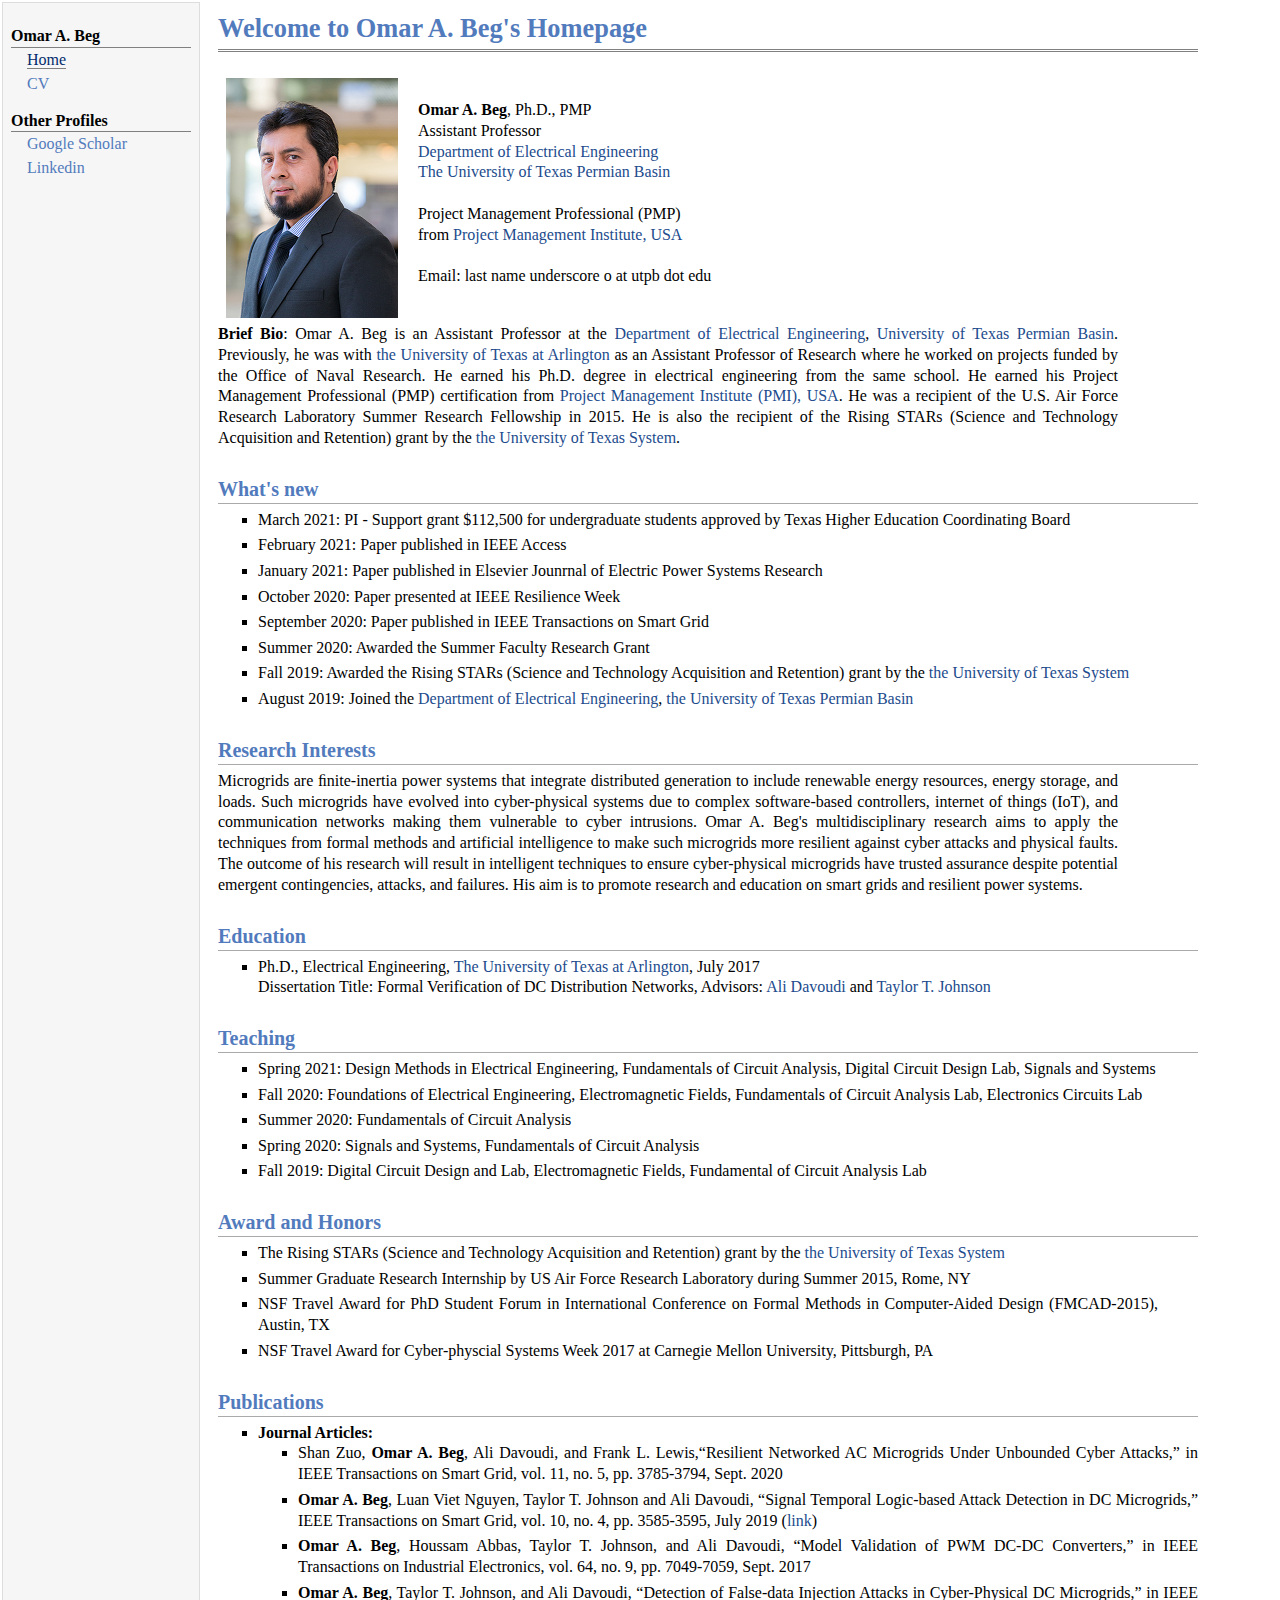
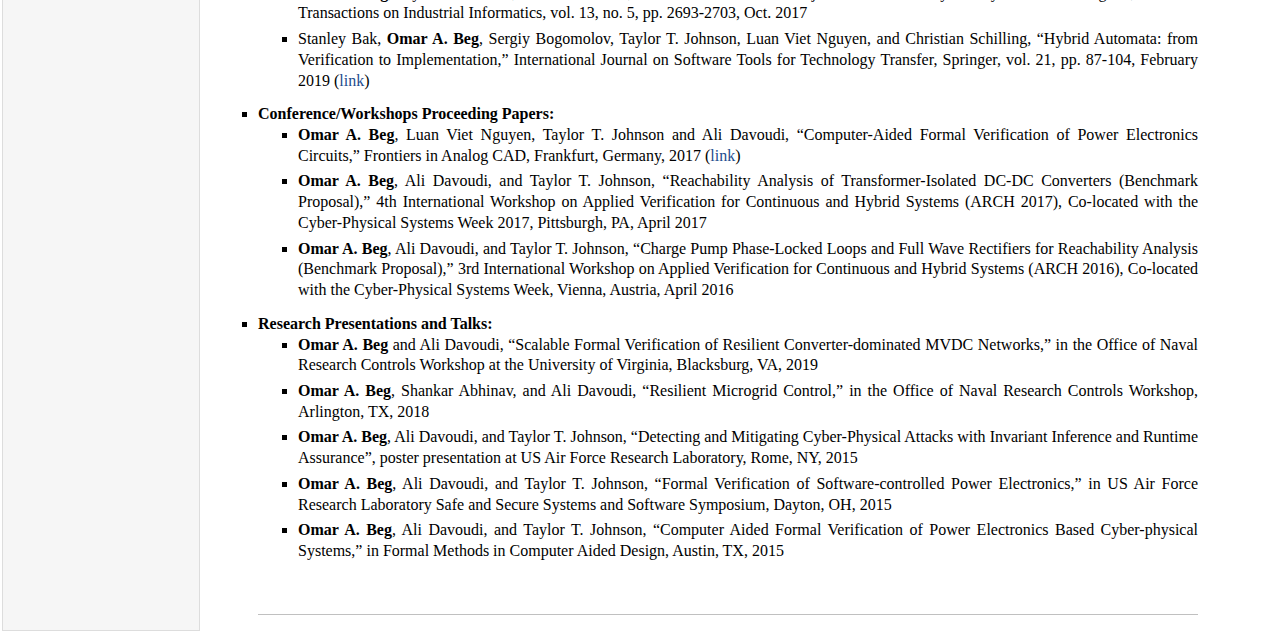
==== index.html @ 3510e78e "Update index.html" ====
<!DOCTYPE html PUBLIC "-//W3C//DTD XHTML 1.1//EN"
  "http://www.w3.org/TR/xhtml11/DTD/xhtml11.dtd">
<html xmlns="http://www.w3.org/1999/xhtml" xml:lang="en">
<head>
<meta name="generator" content="jemdoc, see http://jemdoc.jaboc.net/" />
<meta http-equiv="Content-Type" content="text/html;charset=utf-8" />
<link rel="stylesheet" href="omar.css" type="text/css" />
<title>Omar A. Beg's homepage</title>
</head>
<body>
<script type="text/javascript">
var gaJsHost = (("https:" == document.location.protocol) ? "https://ssl." : "http://www.");
document.write(unescape("%3Cscript src='" + gaJsHost + "google-analytics.com/ga.js' type='text/javascript'%3E%3C/script%3E"));
</script>
<script type="text/javascript">
try {
    var pageTracker = _gat._getTracker("UA-77683282-1");
    pageTracker._trackPageview();
} catch(err) {}</script>
<table summary="Table for page layout." id="tlayout">
<tr valign="top">
<td id="layout-menu">
<div class="menu-category">Omar A. Beg</div>
<div class="menu-item"><a href="index.html" class="current">Home</a></div>
<div class="menu-item"><a href="OmarBeg-CV.pdf">CV</a></div>
<div class="menu-category">Other Profiles</div>
<div class="menu-item"><a href="https://scholar.google.com/citations?user=0_fASfcAAAAJ&hl=en">Google&nbsp;Scholar</a></div>
<div class="menu-item"><a href="https://www.linkedin.com/in/omar-ali-beg-1224b462/">Linkedin</a></div>
</td>
<td id="layout-content">
<div id="toptitle">
<h1>Welcome to Omar A. Beg's Homepage
</h1>
<div id="subtitle">
</div>
</div>
<table class="imgtable"><tr><td>
<img src="OmarBeg.png" alt="Omar A. Beg" />&nbsp;</td>
<td align="left"><p><b>Omar A. Beg</b>, Ph.D., PMP<br />

Assistant Professor<br />

<a href="https://www.utpb.edu/academics/colleges/engineering/departments/electrical-engineering/index" target=&ldquo;blank&rdquo;>Department of Electrical Engineering</a><br />

<a href="https://www.utpb.edu/index" target=&ldquo;blank&rdquo;>The University of Texas Permian Basin</a><br />

<br />

Project Management Professional (PMP)<br />

from <a href="https://www.pmi.org/" target=&ldquo;blank&rdquo;>Project Management Institute, USA</a><br />

<br />

Email: last name underscore o at utpb dot edu
</p>
</td></tr></table>
<p>

<b>Brief Bio</b>: Omar A. Beg is an Assistant Professor at the <a href="https://www.utpb.edu/academics/colleges/engineering/departments/electrical-engineering/index" target=&ldquo;blank&rdquo;>Department of Electrical Engineering</a>, 
<a href="https://www.utpb.edu/index" target=&ldquo;blank&rdquo;>University of Texas Permian Basin</a>. 
Previously, he was with <a href="http://www.uta.edu" target=&ldquo;blank&rdquo;>the University of Texas at Arlington</a> as an Assistant Professor of Research
where he worked on projects funded by the Office of Naval Research. He earned his Ph.D. degree
in electrical engineering from the same school. He earned his Project Management Professional (PMP) certification
from <a href="https://www.pmi.org/" target=&ldquo;blank&rdquo;>Project Management Institute (PMI), USA</a>. He was a recipient of the U.S. Air Force Research Laboratory 
Summer Research Fellowship in 2015. He is also the recipient of the Rising STARs (Science and Technology Acquisition and Retention) 
grant by the <a href="https://www.utsystem.edu/" target=&ldquo;blank&rdquo;>the University of Texas System</a>.
</p>



<!--new item-->
<h2>What's new
</h2>
<ul><!--start unordered list-->
<!--start item 1-->
<li><p>March 2021: PI - Support grant $112,500 for undergraduate students approved by Texas Higher Education Coordinating Board
</p>
</li><!--close first item-->
<!--start item 1-->
<li><p>February 2021: Paper published in IEEE Access
</p>
</li><!--close first item-->
<!--start item 1-->
<li><p>January 2021: Paper published in Elsevier Jounrnal of Electric Power Systems Research
</p>
</li><!--close first item-->
<!--start item 3-->
<li><p>October 2020: Paper presented at IEEE Resilience Week
</p>
</li><!--close item-->
<li><p>September 2020: Paper published in IEEE Transactions on Smart Grid
</p>
</li>
<li><p>Summer 2020: Awarded the Summer Faculty Research Grant
</p>
</li>
<li><p>Fall 2019: Awarded the Rising STARs (Science and Technology Acquisition and Retention) grant by
the <a href="https://www.utsystem.edu/" target=&ldquo;blank&rdquo;>the University of Texas System</a>
</p>
</li>
<li><p>August 2019: Joined the <a href="https://www.utpb.edu/academics/colleges/engineering/departments/electrical-engineering/index" target=&ldquo;blank&rdquo;>Department of Electrical Engineering</a>, 
<a href="https://www.utpb.edu/index" target=&ldquo;blank&rdquo;>the University of Texas Permian Basin</a>
</p>
</li>
</ul><!--close unordered list-->

<!--This is an example text that won't be displayed in the browser-->
<h2>Research Interests
</h2>
<p>Microgrids are ﬁnite-inertia power systems that integrate distributed generation to include renewable energy resources, energy storage, and loads. 
Such microgrids have evolved into cyber-physical systems due to complex software-based controllers, internet of things (IoT), and communication networks 
making them vulnerable to cyber intrusions. Omar A. Beg's multidisciplinary research aims to apply the techniques from formal methods and artificial 
intelligence to make such microgrids more resilient against cyber attacks and physical faults. The outcome of his research will result in intelligent techniques 
to ensure cyber-physical microgrids have trusted assurance despite potential emergent contingencies, attacks, and failures. His aim is to promote research 
and education on smart grids and resilient power systems.   
</p>


<h2>Education
</h2>
<ul>
<li><p>Ph.D., Electrical Engineering, <a href="http://www.uta.edu" target=&ldquo;blank&rdquo;>The University of Texas at Arlington</a>, July 2017 
<br><!--new line-->
Dissertation Title: Formal Verification of DC Distribution Networks, 
Advisors: <a href="https://mentis.uta.edu/explore/profile/ali-davoudi" target=&ldquo;blank&rdquo;>Ali Davoudi</a> 
and <a href="http://www.taylortjohnson.com/" target=&ldquo;blank&rdquo;>Taylor T. Johnson</a>


</p>
</li>
</ul>
<h2>Teaching
</h2>
<ul>
<li><p>Spring 2021: Design Methods in Electrical Engineering, Fundamentals of Circuit Analysis, Digital Circuit Design Lab, Signals and Systems
</p>
</li>
<li><p>Fall 2020: Foundations of Electrical Engineering, Electromagnetic Fields, Fundamentals of Circuit Analysis Lab, Electronics Circuits Lab
</p>
</li>
<li><p>Summer 2020: Fundamentals of Circuit Analysis
</p>
</li>
<li><p>Spring 2020: Signals and Systems, Fundamentals of Circuit Analysis
</p>
</li>
<li><p>Fall 2019: Digital Circuit Design and Lab, Electromagnetic Fields, Fundamental of Circuit Analysis Lab






</p>
</li>
</ul>
<h2>Award and Honors
</h2>
<ul>
<li><p>The Rising STARs (Science and Technology Acquisition and Retention) grant by
the <a href="https://www.utsystem.edu/" target=&ldquo;blank&rdquo;>the University of Texas System</a>
</p>
</li>
<li><p>Summer Graduate Research Internship by US Air Force Research Laboratory during Summer 2015, Rome, NY	
</p>
</li>
<li><p>NSF Travel Award for PhD Student Forum in International Conference on Formal Methods in Computer-Aided Design (FMCAD-2015), Austin, TX
</p>
</li>
<li><p>NSF Travel Award for Cyber-physcial Systems Week 2017 at Carnegie Mellon University, Pittsburgh, PA





</p>
</li>
</ul>
<h2>Publications
</h2>
<ul>
<li><p><b>Journal Articles:</b>
</p>
<ul>
<li><p>Shan Zuo, <b>Omar A. Beg</b>, Ali Davoudi, and Frank L. Lewis,&ldquo;Resilient Networked AC Microgrids
Under Unbounded Cyber Attacks,&rdquo; in IEEE Transactions on Smart Grid, vol. 11, no. 5, pp. 3785-3794, Sept. 2020
</p>
</li>
<li><p><b>Omar A. Beg</b>, Luan Viet Nguyen, Taylor T. Johnson and Ali Davoudi, &ldquo;Signal Temporal Logic-based Attack Detection in DC Microgrids,&rdquo; 
IEEE Transactions on Smart Grid, vol. 10, no. 4, pp. 3585-3595, July 2019 (<a href="https://ieeexplore.ieee.org/document/8353490" target=&ldquo;blank&rdquo;>link</a>)
</p>
</li>
<li><p><b>Omar A. Beg</b>, Houssam Abbas, Taylor T. Johnson, and Ali Davoudi, &ldquo;Model Validation of PWM
DC-DC Converters,&rdquo; in IEEE Transactions on Industrial Electronics, vol. 64, no. 9, pp. 7049-7059,
Sept. 2017
</p>
</li>
<li><p><b>Omar A. Beg</b>, Taylor T. Johnson, and Ali Davoudi, &ldquo;Detection of False-data Injection Attacks in
Cyber-Physical DC Microgrids,&rdquo; in IEEE Transactions on Industrial Informatics, vol. 13, no. 5, pp.
2693-2703, Oct. 2017
</p>
</li>
<li><p>Stanley Bak, <b>Omar A. Beg</b>, Sergiy Bogomolov, Taylor T. Johnson, Luan Viet Nguyen, and Christian Schilling, 
&ldquo;Hybrid Automata: from Verification to Implementation,&rdquo; International Journal on Software Tools for Technology 
Transfer, Springer, vol. 21, pp. 87-104, February 2019 (<a href="http://www.taylortjohnson.com/research/bak2017sttt.pdf" target=&ldquo;blank&rdquo;>link</a>)



</p>
</li></ul>
</li>
<li><p><b>Conference/Workshops Proceeding Papers:</b>
</p>
<ul>
<li><p><b>Omar A. Beg</b>, Luan Viet Nguyen, Taylor T. Johnson and Ali Davoudi, &ldquo;Computer-Aided Formal Verification of Power Electronics Circuits,&rdquo; 
Frontiers in Analog CAD, Frankfurt, Germany, 2017 (<a href="http://www.taylortjohnson.com/research/beg2017fac.pdf" target=&ldquo;blank&rdquo;>link</a>)
</p>
</li>
<li><p><b>Omar A. Beg</b>, Ali Davoudi, and Taylor T. Johnson, &ldquo;Reachability Analysis of Transformer-Isolated
DC-DC Converters (Benchmark Proposal),&rdquo; 4th International Workshop on Applied Verification for
Continuous and Hybrid Systems (ARCH 2017), Co-located with the Cyber-Physical Systems Week
2017, Pittsburgh, PA, April 2017
</p>
</li>
<li><p><b>Omar A. Beg</b>, Ali Davoudi, and Taylor T. Johnson, &ldquo;Charge Pump Phase-Locked Loops and Full Wave
Rectifiers for Reachability Analysis (Benchmark Proposal),&rdquo; 3rd International Workshop on Applied
Verification for Continuous and Hybrid Systems (ARCH 2016), Co-located with the Cyber-Physical
Systems Week, Vienna, Austria, April 2016



</p>
</li></ul>
</li>
<li><p><b>Research Presentations and Talks:</b>
</p>
<ul>
<li><p><b>Omar A. Beg</b> and Ali Davoudi, &ldquo;Scalable Formal Verification of Resilient Converter-dominated MVDC Networks,&rdquo; in
the Office of Naval Research Controls Workshop at the University of Virginia, Blacksburg, VA, 2019
</p>
</li>
<li><p><b>Omar A. Beg</b>, Shankar Abhinav, and Ali Davoudi, &ldquo;Resilient Microgrid Control,&rdquo; in the Office of
Naval Research Controls Workshop, Arlington, TX, 2018
</p>
</li>
<li><p><b>Omar A. Beg</b>, Ali Davoudi, and Taylor T. Johnson, &ldquo;Detecting and Mitigating Cyber-Physical
Attacks with Invariant Inference and Runtime Assurance”, poster presentation at US Air Force Research
Laboratory, Rome, NY, 2015
</p>
</li>
<li><p><b>Omar A. Beg</b>, Ali Davoudi, and Taylor T. Johnson, &ldquo;Formal Verification of Software-controlled Power
Electronics,&rdquo; in US Air Force Research Laboratory Safe and Secure Systems and Software Symposium,
Dayton, OH, 2015
</p>
</li>
<li><p><b>Omar A. Beg</b>, Ali Davoudi, and Taylor T. Johnson, &ldquo;Computer Aided Formal Verification of Power
Electronics Based Cyber-physical Systems,&rdquo; in Formal Methods in Computer Aided Design, Austin, TX,
2015








</p>
</li>
</ul>
<div id="footer">
<div id="footer-text">
</div>
</div>
</td>
</tr>
</table>
</body>
</html>
---- omar.css ----
/* Modied from the default css file for jemdoc. */

table#tlayout {
	border: none;
	border-collapse: separate;
	background: white;
}

body {
	background: white;
	font-family: Georgia, serif;
	padding-bottom: 8px;
	margin: 0;
}

#layout-menu {
	background: #f6f6f6;
	border: 1px solid #dddddd;
	padding-top: 0.5em;
	padding-left: 8px;
	padding-right: 8px;
	font-size: 1.0em;
	width: 180px;
	white-space: nowrap;
	text-align: left;
	vertical-align: top;
}

#layout-menu td {
	background: #f4f4f4;
	vertical-align: top;
}

#layout-content {
	padding-top: 0.0em;
	padding-left: 1.0em;
	padding-right: 1.0em;
	border: none;
	background: white;
	text-align: justify;
	vertical-align: top;
}

#layout-menu a {
	line-height: 1.5em;
	margin-left: 1.0em;
}

tt {
	background: #ffffdd;
}

pre, tt {
	font-size: 90%;
	font-family: monaco, monospace;
}

a, a > tt {
	color: #224b8d;
	text-decoration: none;
}

a:hover {
	border-bottom: 1px gray dotted;
}

#layout-menu a.current:link, #layout-menu a.current:visited {
	color: #022b6d;
	border-bottom: 1px gray solid;
}
#layout-menu a:link, #layout-menu a:visited, #layout-menu a:hover {
	color: #527bbd;
	text-decoration: none;
}
#layout-menu a:hover {
	text-decoration: none;
}

div.menu-category {
	border-bottom: 1px solid gray;
	margin-top: 0.8em;
	padding-top: 0.2em;
	padding-bottom: 0.1em;
	font-weight: bold;
}

div.menu-item {
	padding-left: 16px;
	text-indent: -16px;
}

div#toptitle {
	padding-bottom: 0.2em;
	margin-bottom: 1.5em;
	border-bottom: 3px double gray;
}

/* Reduce space if we begin the page with a title. */
div#toptitle + h2, div#toptitle + h3 {
	margin-top: -0.7em;
}

div#subtitle {
	margin-top: 0.0em;
	margin-bottom: 0.0em;
	padding-top: 0em;
	padding-bottom: 0.1em;
}

em {
	font-style: italic;
}

strong {
	font-weight: bold;
}


h1, h2, h3 {
	color: #527bbd;
	margin-top: 0.7em;
	margin-bottom: 0.3em;
	padding-bottom: 0.2em;
	line-height: 1.0;
	padding-top: 0.5em;
	border-bottom: 1px solid #aaaaaa;
}

h1 {
	font-size: 165%;
}

h2 {
	padding-top: 0.8em;
	font-size: 125%;
}

h2 + h3 {
	padding-top: 0.2em;
}

h3 {
	font-size: 110%;
	border-bottom: none;
}

p {
	margin-top: 0.0em;
	margin-bottom: 0.8em;
	padding: 0;
	line-height: 1.3;
	max-width: 900px;
}

pre {
	padding: 0;
	margin: 0;
}

div#footer {
	font-size: small;
	border-top: 1px solid #c0c0c0;
	padding-top: 0.1em;
	margin-top: 4.0em;
	color: #c0c0c0;
}

div#footer a {
	color: #80a0b0;
}

div#footer-text {
	float: left;
	padding-bottom: 8px;
}

ul, ol, dl {
	margin-top: 0.2em;
	padding-top: 0;
	margin-bottom: 0.8em;
}

dt {
	margin-top: 0.5em;
	margin-bottom: 0;
}

dl {
	margin-left: 20px;
}

dd {
	color: #222222;
}

dd > *:first-child {
	margin-top: 0;
}

ul {
	list-style-position: outside;
	list-style-type: square;
}

p + ul, p + ol {
	margin-top: -0.5em;
}

li ul, li ol {
	margin-top: -0.3em;
}

ol {
	list-style-position: outside;
	list-style-type: decimal;
}

li p, dd p {
	margin-bottom: 0.3em;
}


ol ol {
	list-style-type: lower-alpha;
}

ol ol ol {
	list-style-type: lower-roman;
}

p + div.codeblock {
	margin-top: -0.6em;
}

div.codeblock, div.infoblock {
	margin-right: 0%;
	margin-top: 1.2em;
	margin-bottom: 1.3em;
}

div.blocktitle {
	font-weight: bold;
	color: #cd7b62;
	margin-top: 1.2em;
	margin-bottom: 0.1em;
}

div.blockcontent {
	border: 1px solid silver;
	padding: 0.3em 0.5em;
}

div.infoblock > div.blockcontent {
	background: #ffffee;
}

div.blockcontent p + ul, div.blockcontent p + ol {
	margin-top: 0.4em;
}

div.infoblock p {
	margin-bottom: 0em;
}

div.infoblock li p, div.infoblock dd p {
	margin-bottom: 0.5em;
}

div.infoblock p + p {
	margin-top: 0.8em;
}

div.codeblock > div.blockcontent {
	background: #f6f6f6;
}

span.pycommand {
	color: #000070;
}

span.statement {
	color: #008800;
}
span.builtin {
	color: #000088;
}
span.special {
	color: #990000;
}
span.operator {
	color: #880000;
}
span.error {
	color: #aa0000;
}
span.comment, span.comment > *, span.string, span.string > * {
	color: #606060;
}

@media print {
	#layout-menu {
		display: none;
	}

}

#fwtitle {
	margin: 2px;
}

#fwtitle #toptitle {
	padding-left: 0.5em;
	margin-bottom: 0.5em;
}

#layout-content h1:first-child, #layout-content h2:first-child, #layout-content h3:first-child {
	margin-top: -0.7em;
}

div#toptitle h1, #layout-content div#toptitle h1 {
	margin-bottom: 0.0em;
	padding-bottom: 0.1em;
	padding-top: 0;
	margin-top: 0.5em;
	border-bottom: none;
}

img.eq {
	padding: 0;
	padding-left: 0.1em;
	padding-right: 0.1em;
	margin: 0;
}

img.eqwl {
	padding-left: 2em;
	padding-top: 0.6em;
	padding-bottom: 0.2em;
	margin: 0;
}

table {
	border: 2px solid black;
	border-collapse: collapse;
}

td {
	padding: 2px;
	padding-left: 0.5em;
	padding-right: 0.5em;
	text-align: center;
	border: 1px solid gray;
}

table + table {
	margin-top: 1em;
}

tr.heading {
	font-weight: bold;
	border-bottom: 2px solid black;
}

img {
	border: none;
}

table.imgtable, table.imgtable td {
	border: none;
	text-align: left;
}
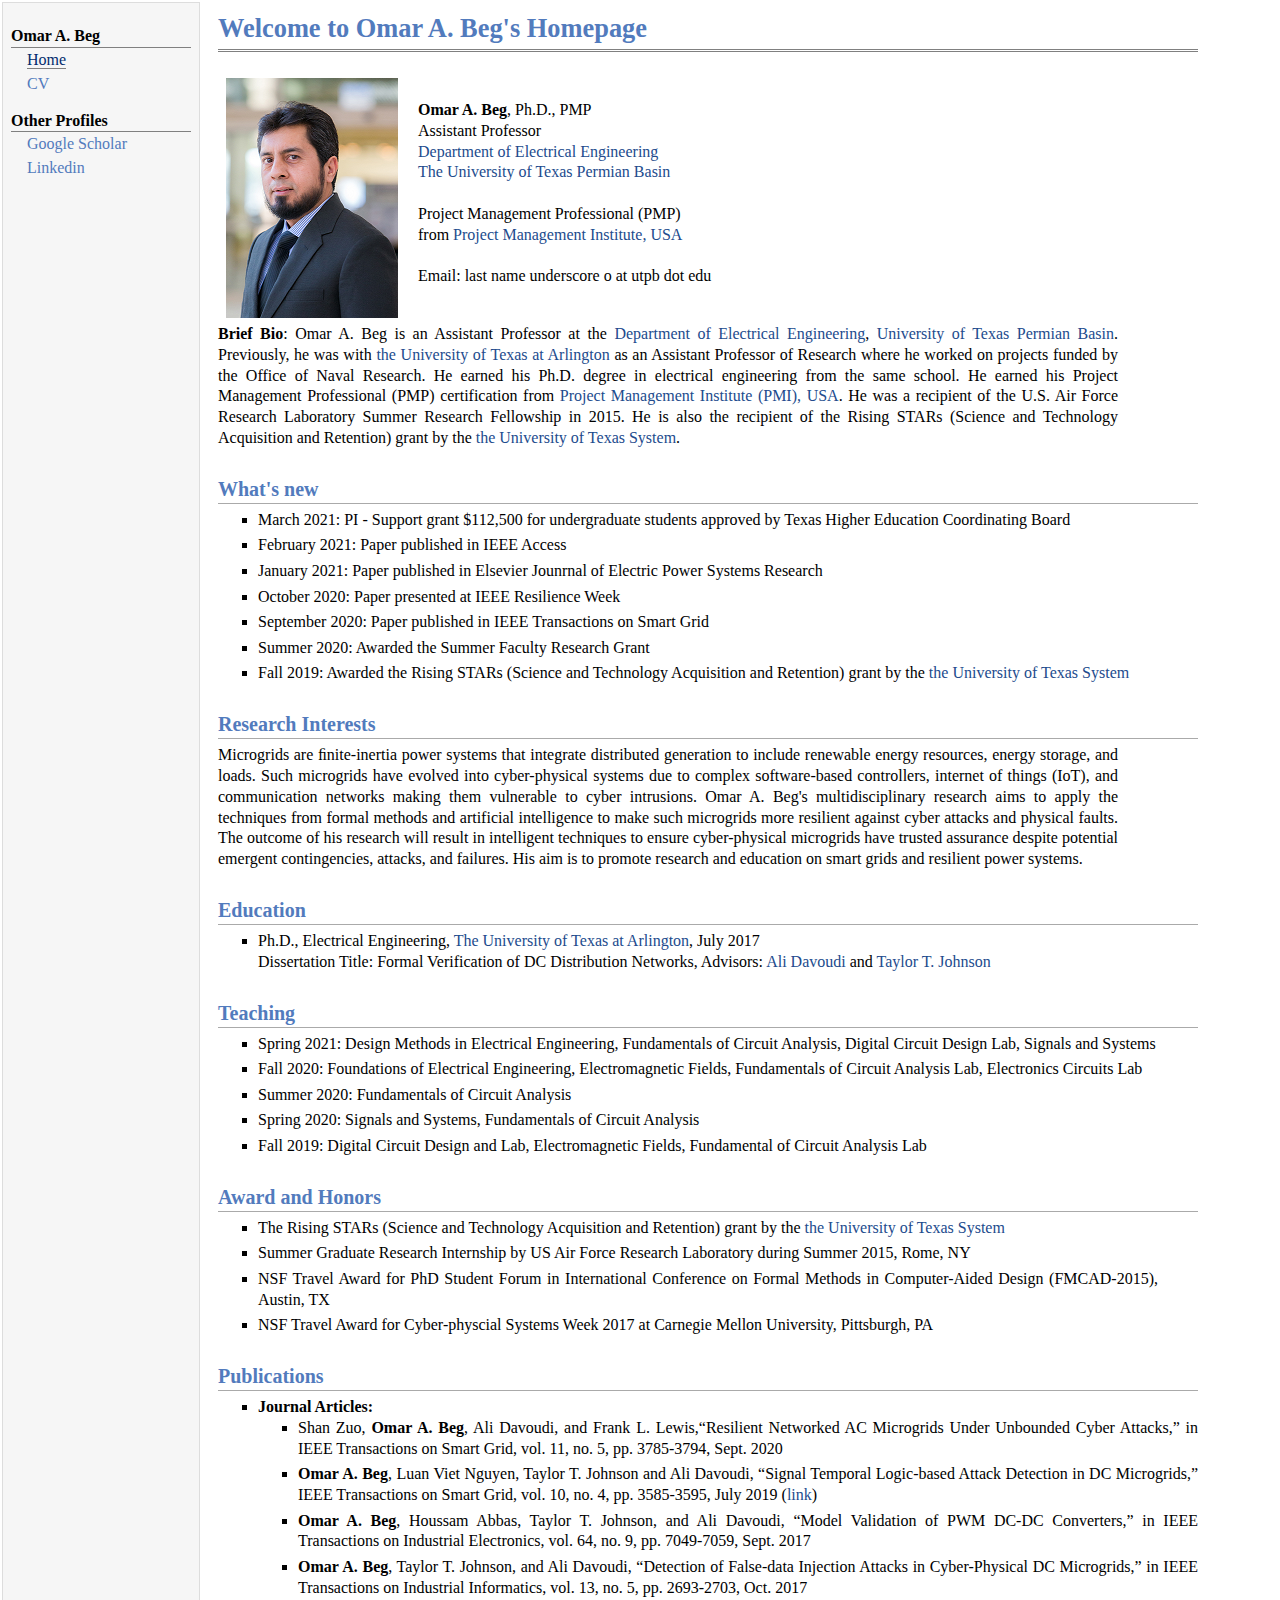
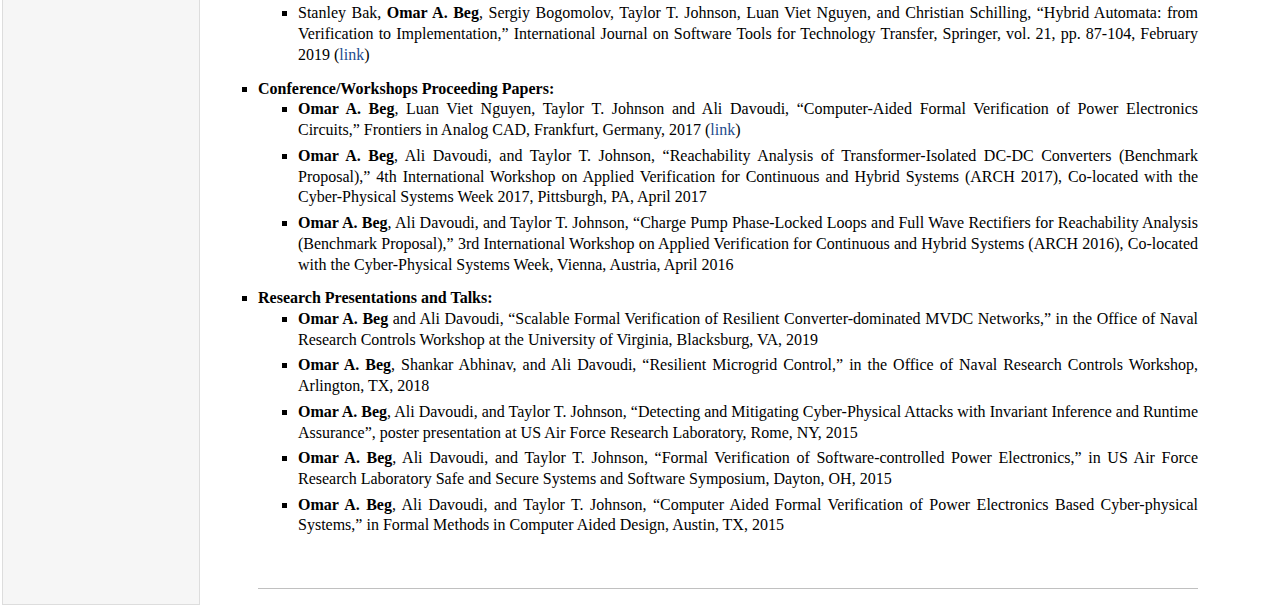
==== commit 00c6fe1e: "Update index.html" ====
--- a/index.html
+++ b/index.html
@@ -99,10 +99,6 @@
 the <a href="https://www.utsystem.edu/" target=&ldquo;blank&rdquo;>the University of Texas System</a>
 </p>
 </li>
-<li><p>August 2019: Joined the <a href="https://www.utpb.edu/academics/colleges/engineering/departments/electrical-engineering/index" target=&ldquo;blank&rdquo;>Department of Electrical Engineering</a>, 
-<a href="https://www.utpb.edu/index" target=&ldquo;blank&rdquo;>the University of Texas Permian Basin</a>
-</p>
-</li>
 </ul><!--close unordered list-->
 
 <!--This is an example text that won't be displayed in the browser-->
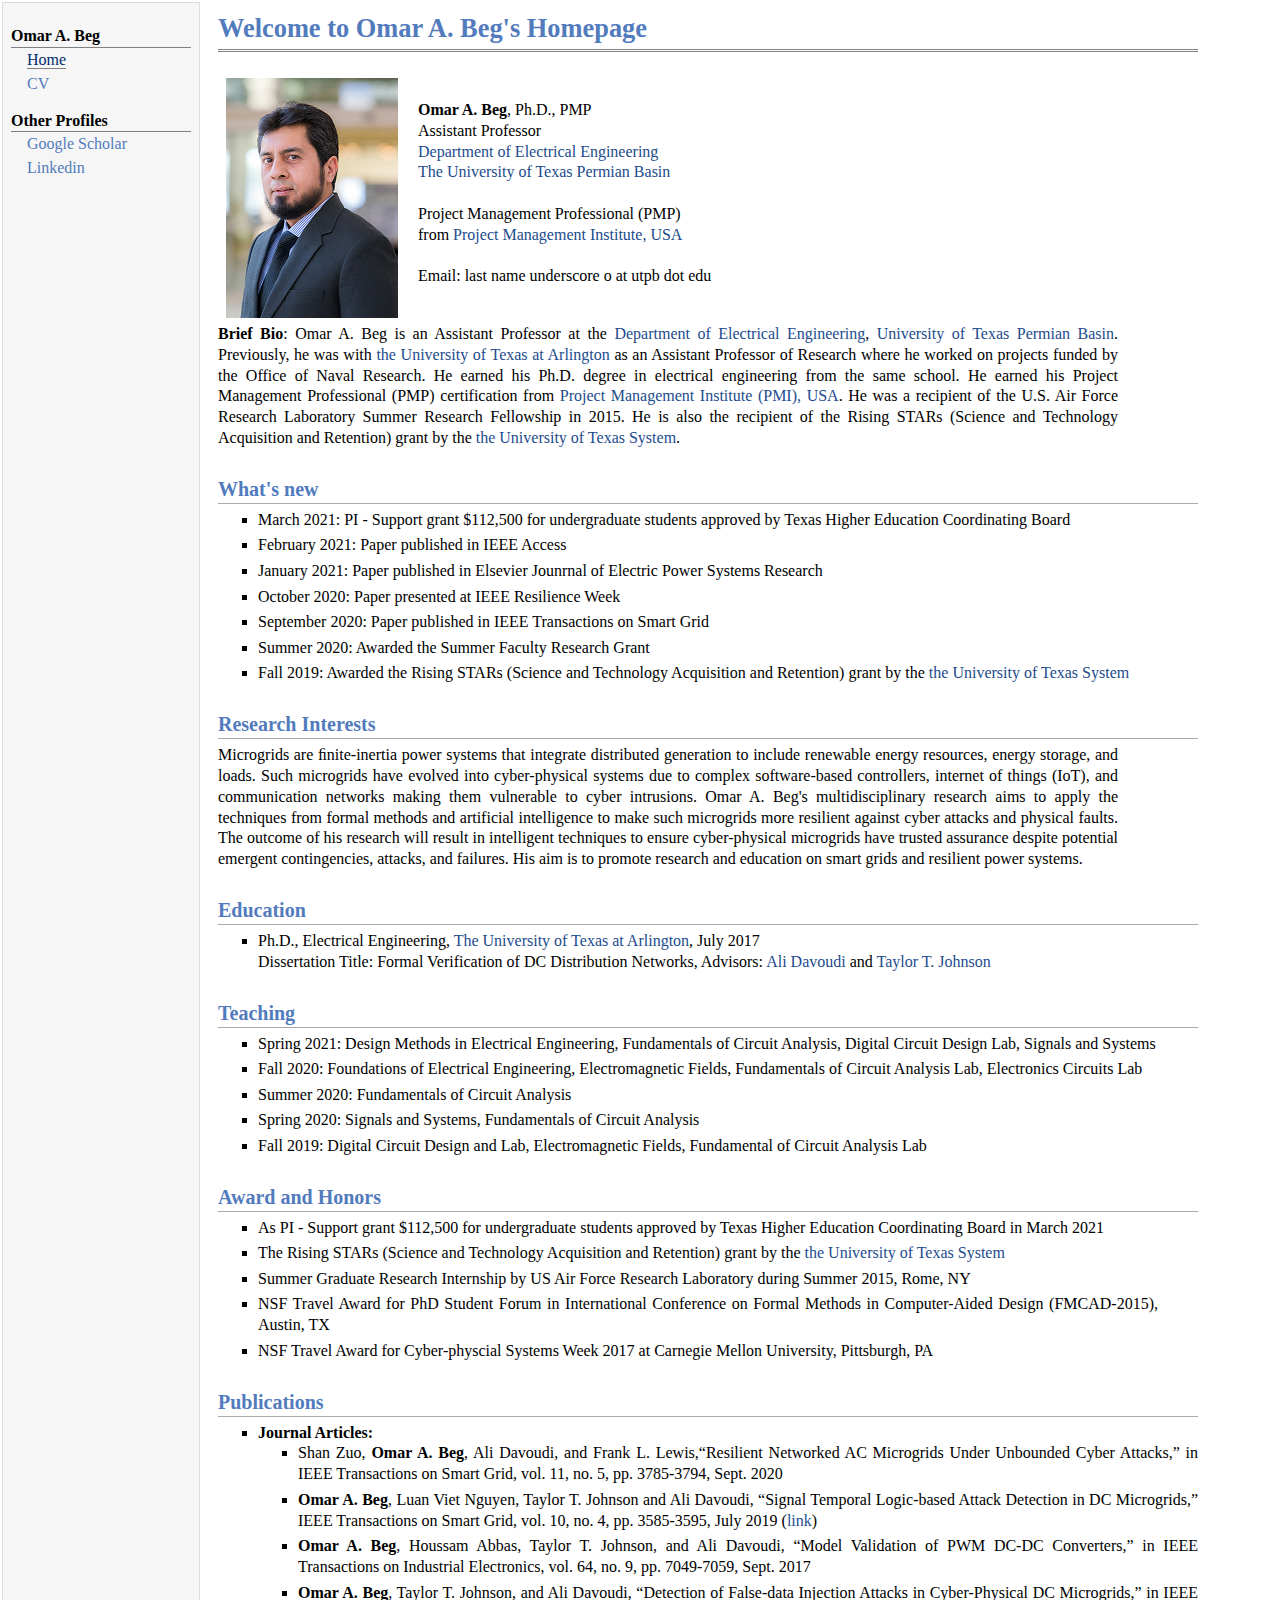
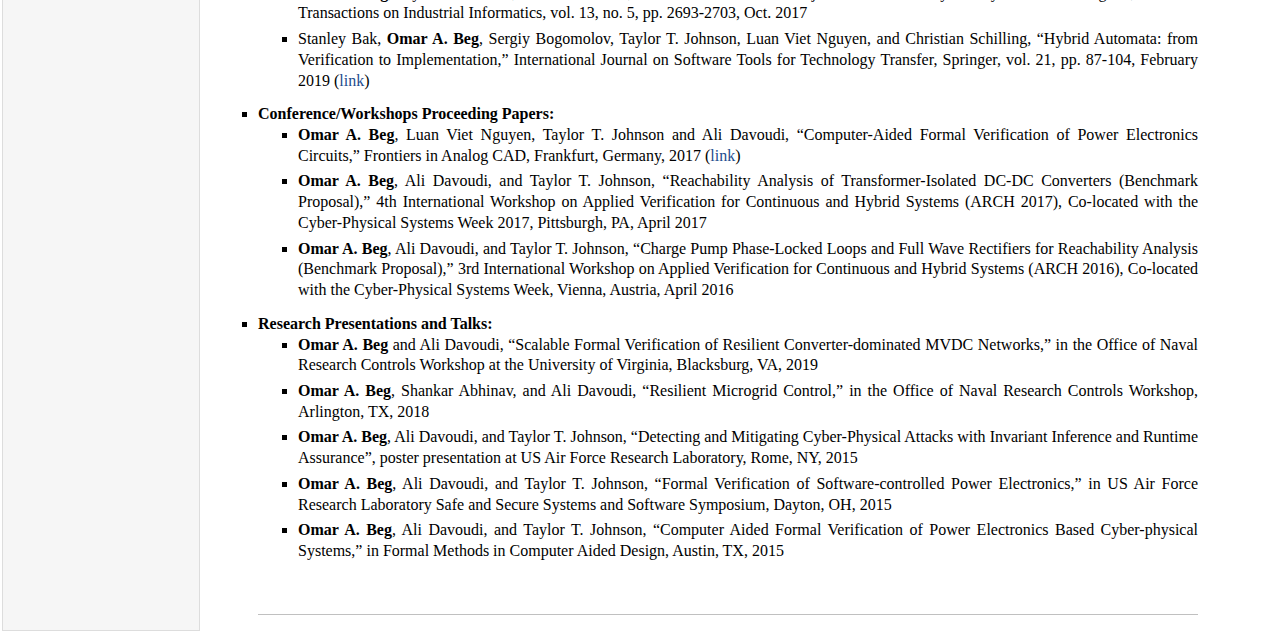
==== commit f74128db: "Update index.html" ====
--- a/index.html
+++ b/index.html
@@ -154,6 +154,9 @@
 <h2>Award and Honors
 </h2>
 <ul>
+<li><p>As PI - Support grant $112,500 for undergraduate students approved by Texas Higher Education Coordinating Board in March 2021
+</p>
+</li><!--close first item-->
 <li><p>The Rising STARs (Science and Technology Acquisition and Retention) grant by
 the <a href="https://www.utsystem.edu/" target=&ldquo;blank&rdquo;>the University of Texas System</a>
 </p>
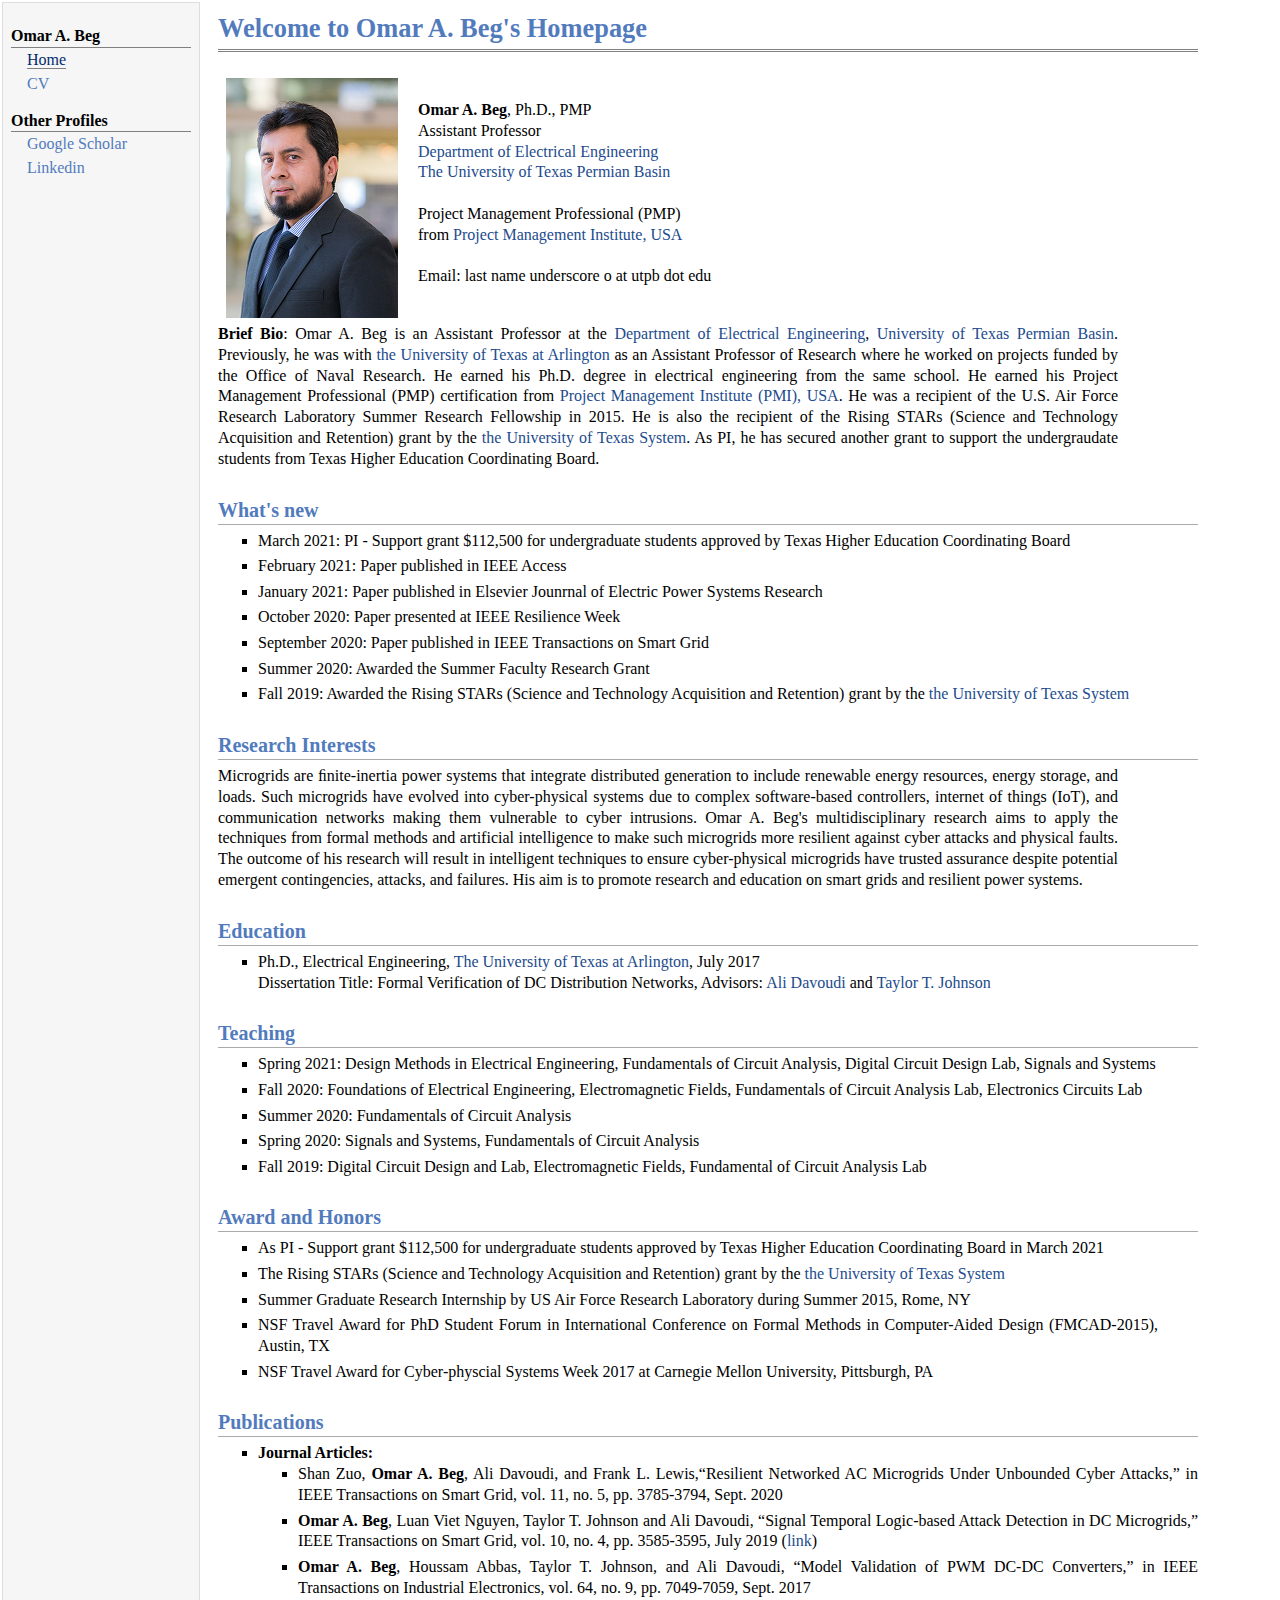
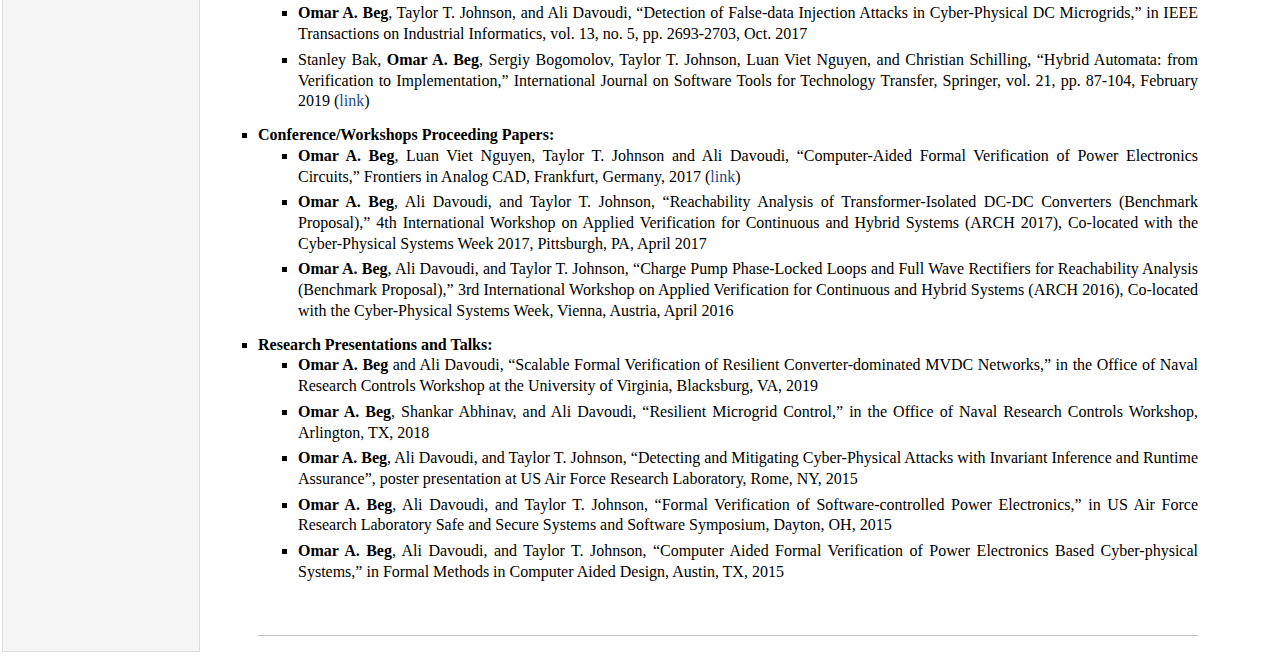
==== commit ebac23ea: "Update index.html" ====
--- a/index.html
+++ b/index.html
@@ -64,7 +64,8 @@
 in electrical engineering from the same school. He earned his Project Management Professional (PMP) certification
 from <a href="https://www.pmi.org/" target=&ldquo;blank&rdquo;>Project Management Institute (PMI), USA</a>. He was a recipient of the U.S. Air Force Research Laboratory 
 Summer Research Fellowship in 2015. He is also the recipient of the Rising STARs (Science and Technology Acquisition and Retention) 
-grant by the <a href="https://www.utsystem.edu/" target=&ldquo;blank&rdquo;>the University of Texas System</a>.
+grant by the <a href="https://www.utsystem.edu/" target=&ldquo;blank&rdquo;>the University of Texas System</a>. As PI, he has secured another grant 
+to support the undergraudate students from Texas Higher Education Coordinating Board.
 </p>
 
 
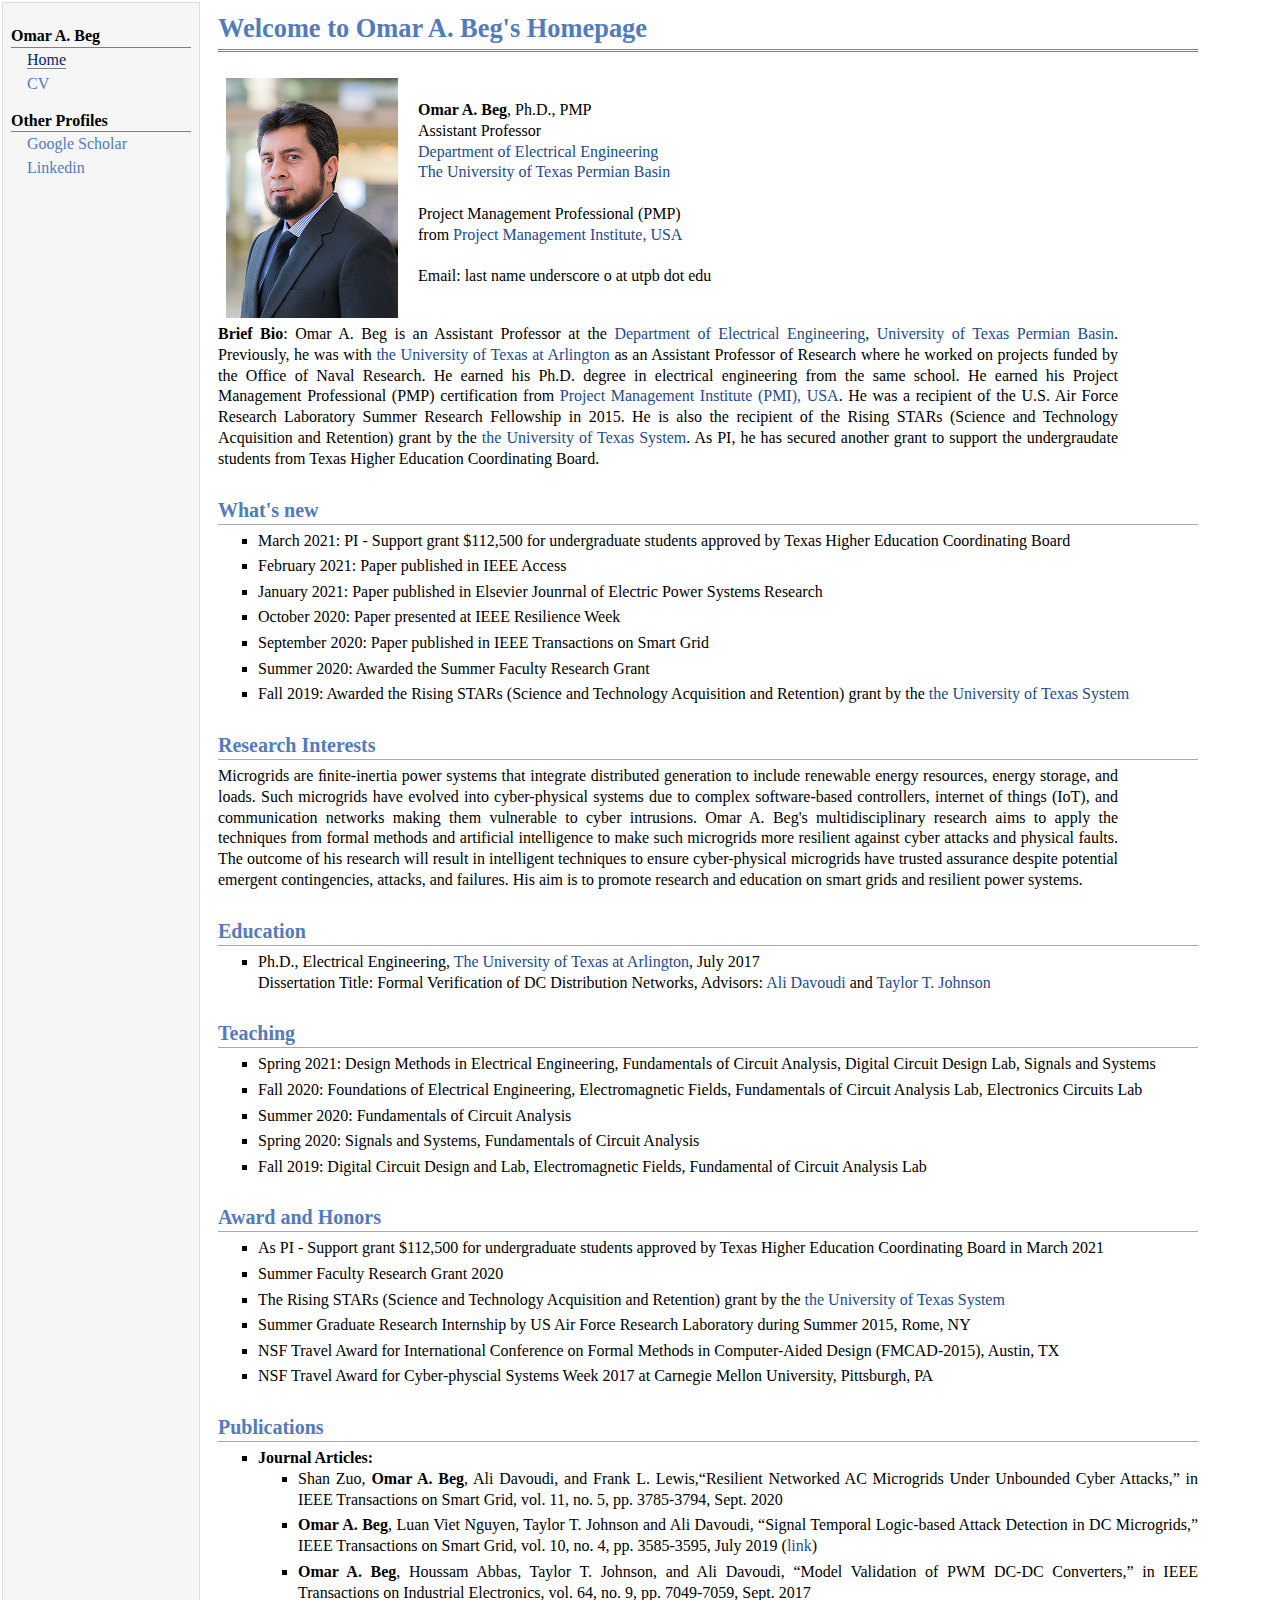
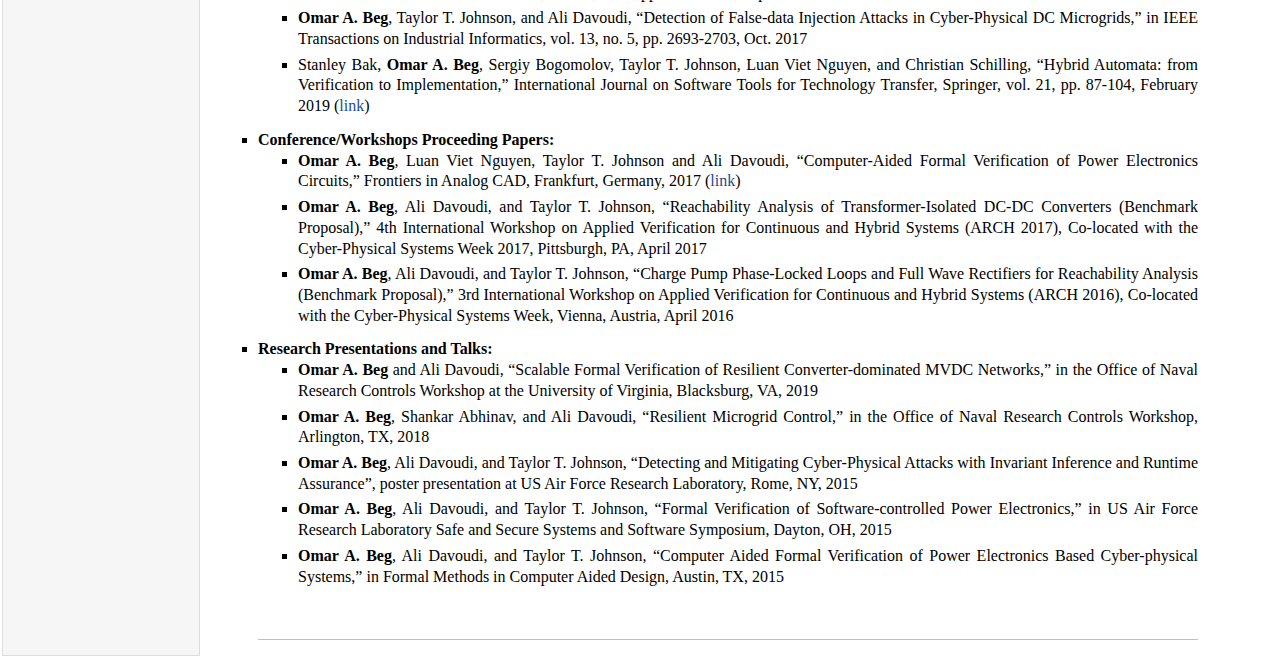
==== commit 75d5811e: "Update index.html" ====
--- a/index.html
+++ b/index.html
@@ -158,6 +158,9 @@
 <li><p>As PI - Support grant $112,500 for undergraduate students approved by Texas Higher Education Coordinating Board in March 2021
 </p>
 </li><!--close first item-->
+<li><p>Summer Faculty Research Grant 2020
+</p>
+</li>
 <li><p>The Rising STARs (Science and Technology Acquisition and Retention) grant by
 the <a href="https://www.utsystem.edu/" target=&ldquo;blank&rdquo;>the University of Texas System</a>
 </p>
@@ -165,7 +168,7 @@
 <li><p>Summer Graduate Research Internship by US Air Force Research Laboratory during Summer 2015, Rome, NY	
 </p>
 </li>
-<li><p>NSF Travel Award for PhD Student Forum in International Conference on Formal Methods in Computer-Aided Design (FMCAD-2015), Austin, TX
+<li><p>NSF Travel Award for International Conference on Formal Methods in Computer-Aided Design (FMCAD-2015), Austin, TX
 </p>
 </li>
 <li><p>NSF Travel Award for Cyber-physcial Systems Week 2017 at Carnegie Mellon University, Pittsburgh, PA
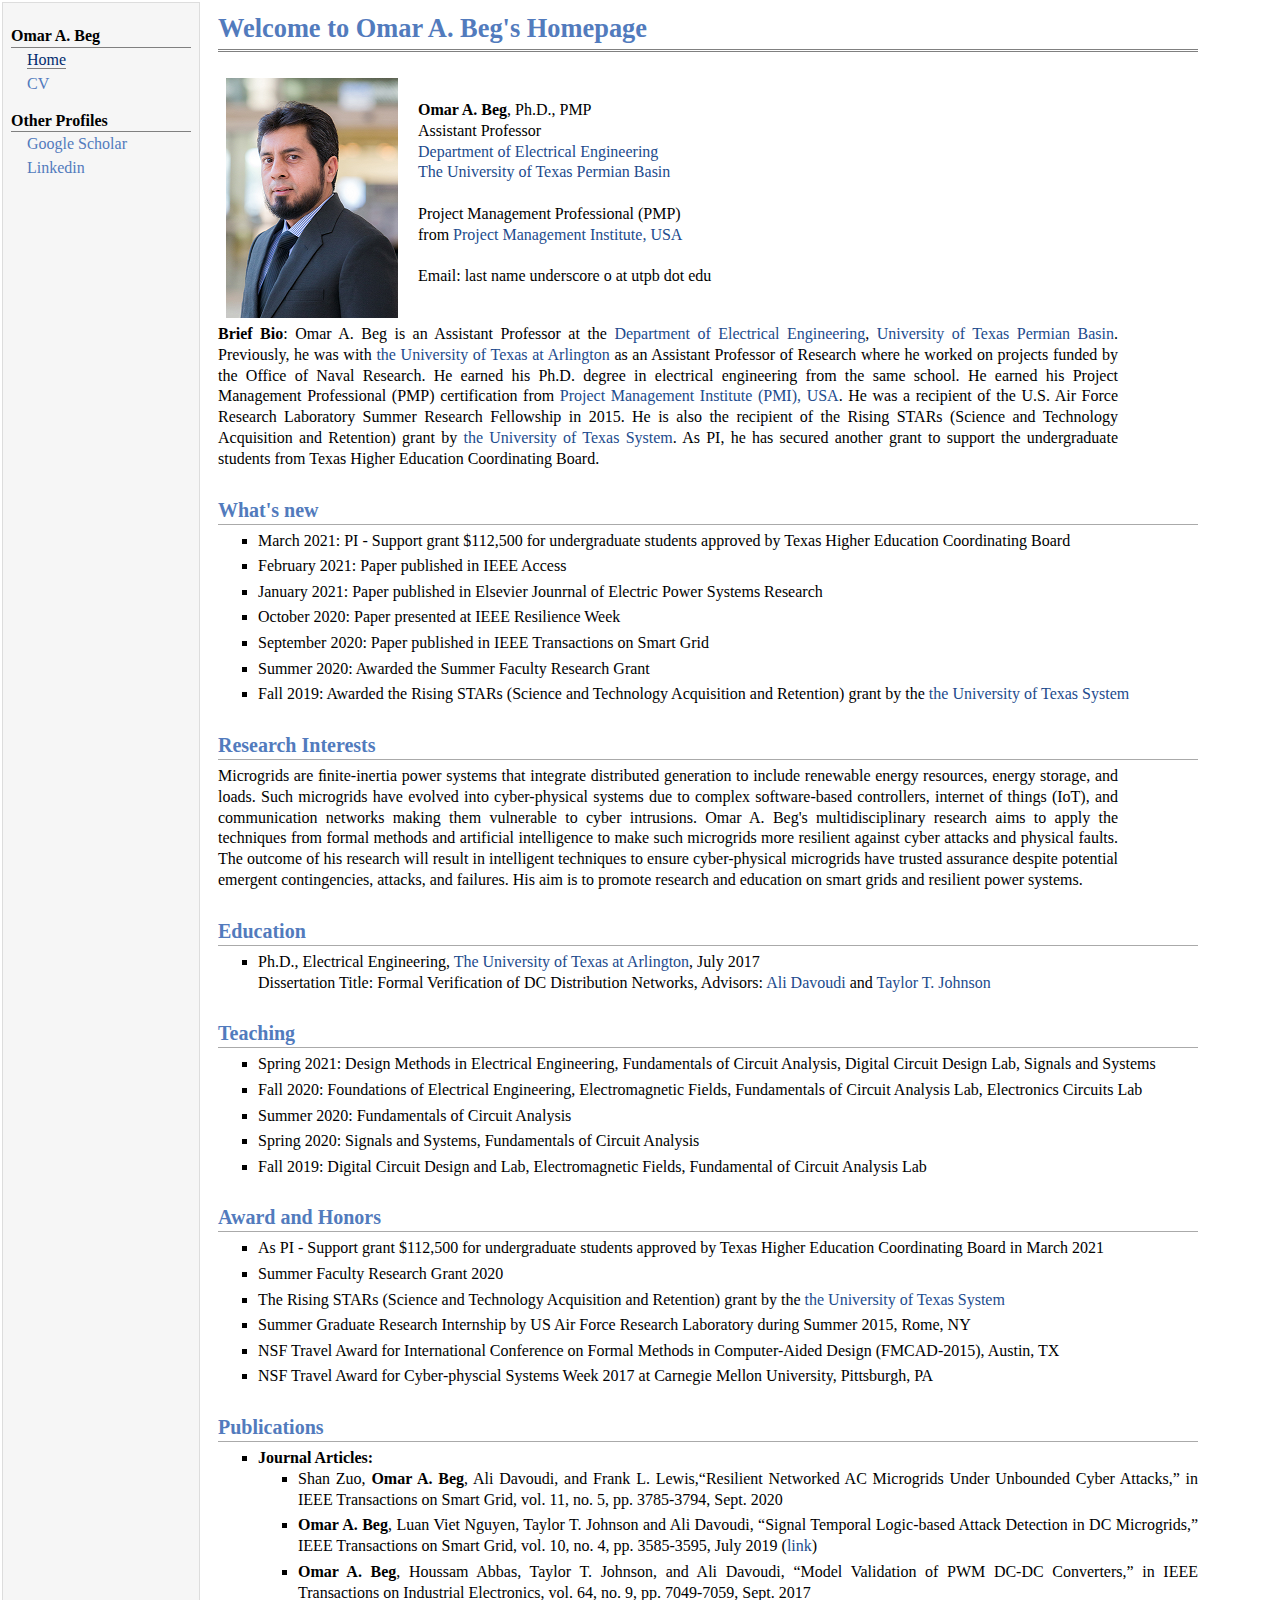
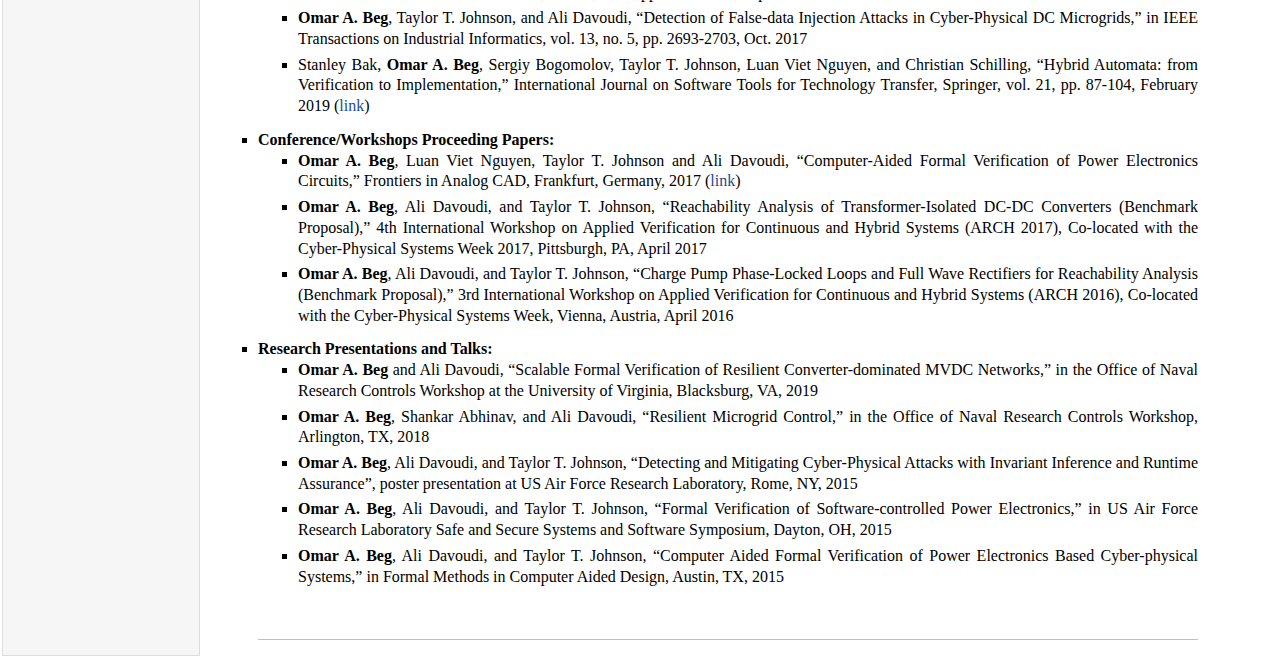
==== commit d3d86ef0: "Update index.html" ====
--- a/index.html
+++ b/index.html
@@ -64,8 +64,8 @@
 in electrical engineering from the same school. He earned his Project Management Professional (PMP) certification
 from <a href="https://www.pmi.org/" target=&ldquo;blank&rdquo;>Project Management Institute (PMI), USA</a>. He was a recipient of the U.S. Air Force Research Laboratory 
 Summer Research Fellowship in 2015. He is also the recipient of the Rising STARs (Science and Technology Acquisition and Retention) 
-grant by the <a href="https://www.utsystem.edu/" target=&ldquo;blank&rdquo;>the University of Texas System</a>. As PI, he has secured another grant 
-to support the undergraudate students from Texas Higher Education Coordinating Board.
+grant by <a href="https://www.utsystem.edu/" target=&ldquo;blank&rdquo;>the University of Texas System</a>. As PI, he has secured another grant 
+to support the undergraduate students from Texas Higher Education Coordinating Board.
 </p>
 
 
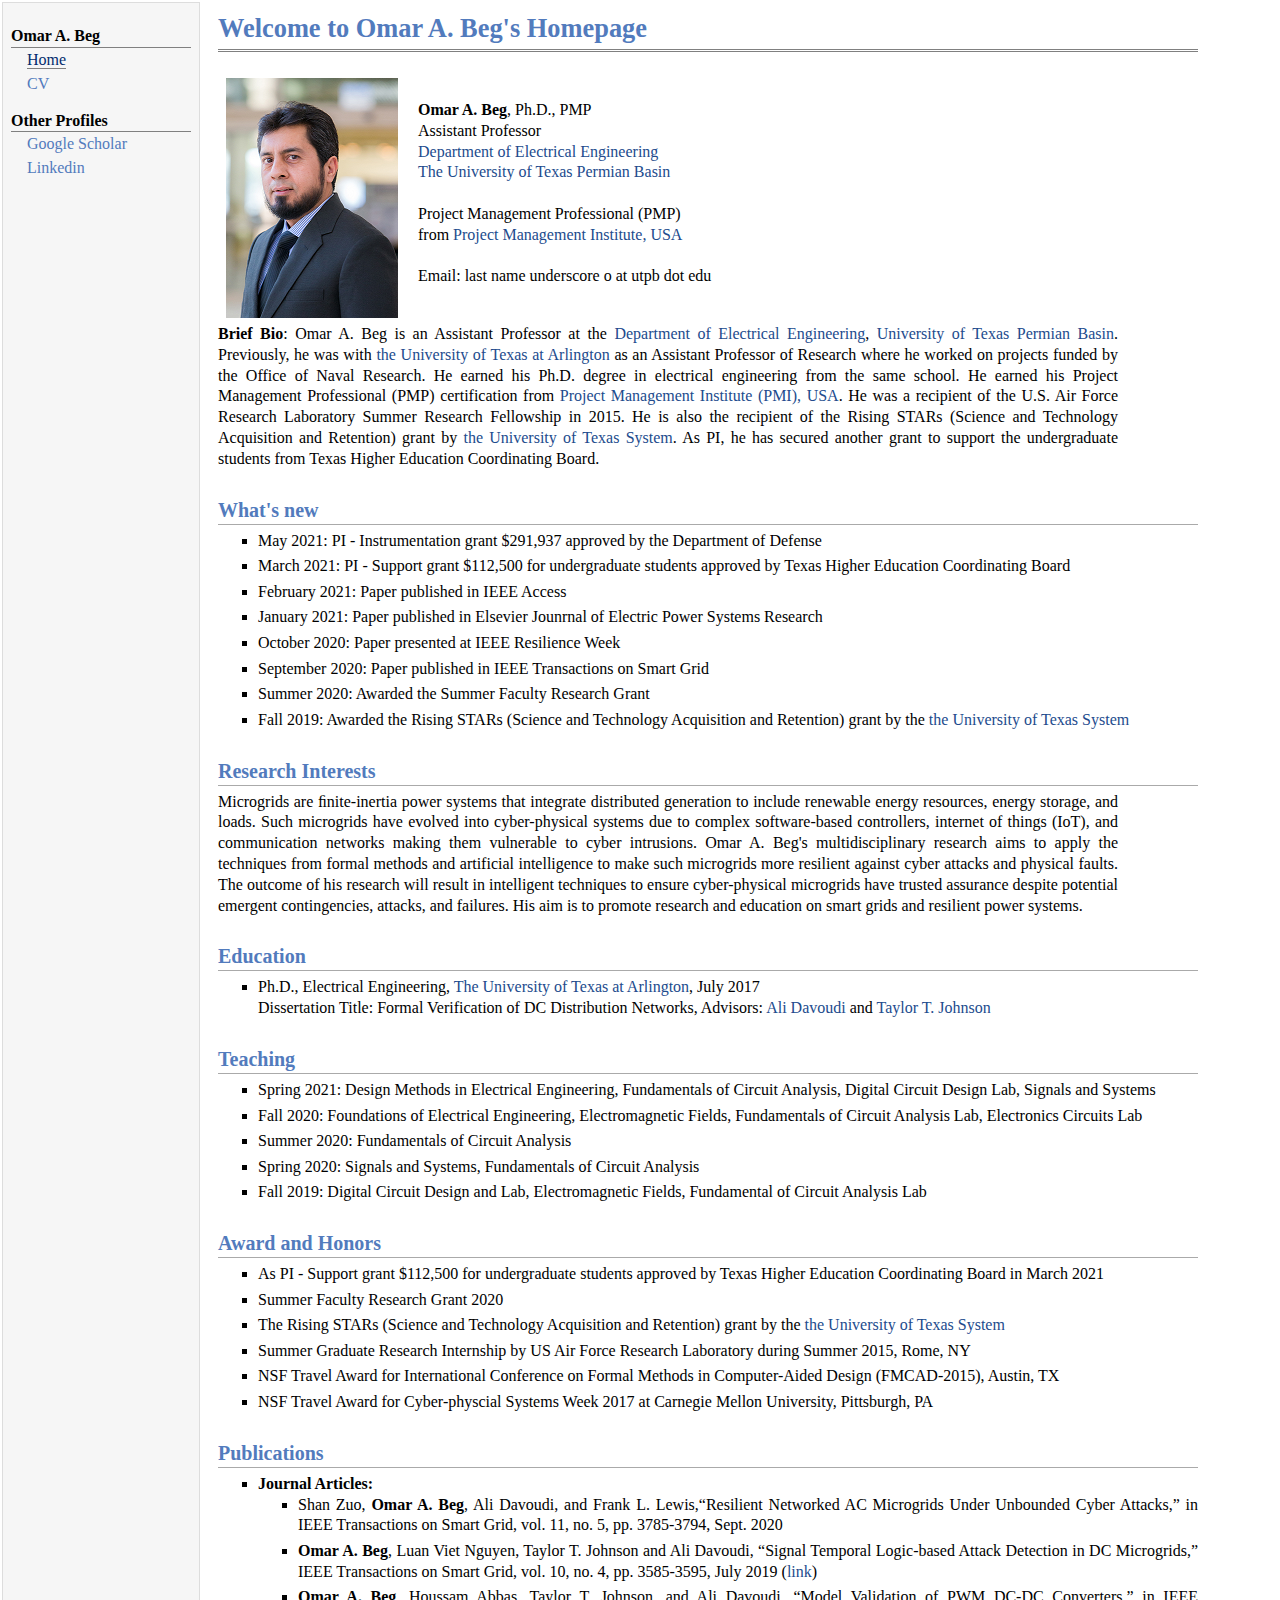
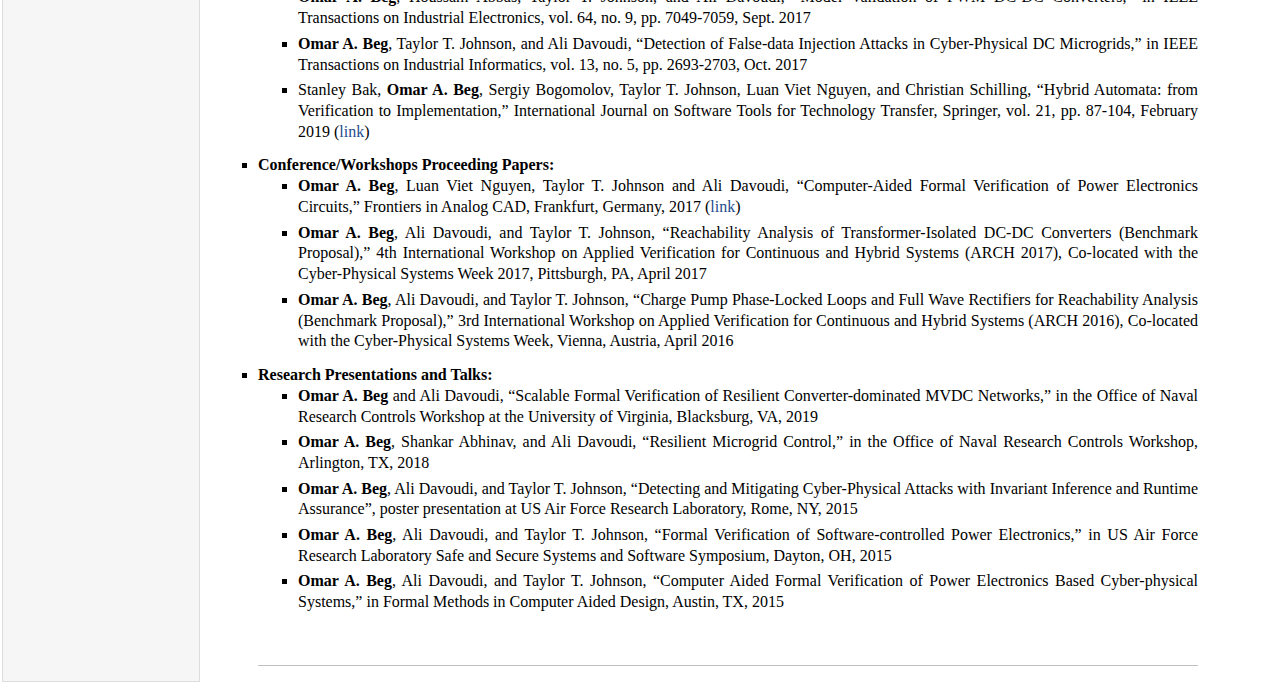
==== commit 55221aa2: "Update index.html" ====
--- a/index.html
+++ b/index.html
@@ -75,6 +75,10 @@
 </h2>
 <ul><!--start unordered list-->
 <!--start item 1-->
+<li><p>May 2021: PI - Instrumentation grant $291,937 approved by the Department of Defense
+</p>
+</li><!--close first item-->
+<!--start item 2-->
 <li><p>March 2021: PI - Support grant $112,500 for undergraduate students approved by Texas Higher Education Coordinating Board
 </p>
 </li><!--close first item-->
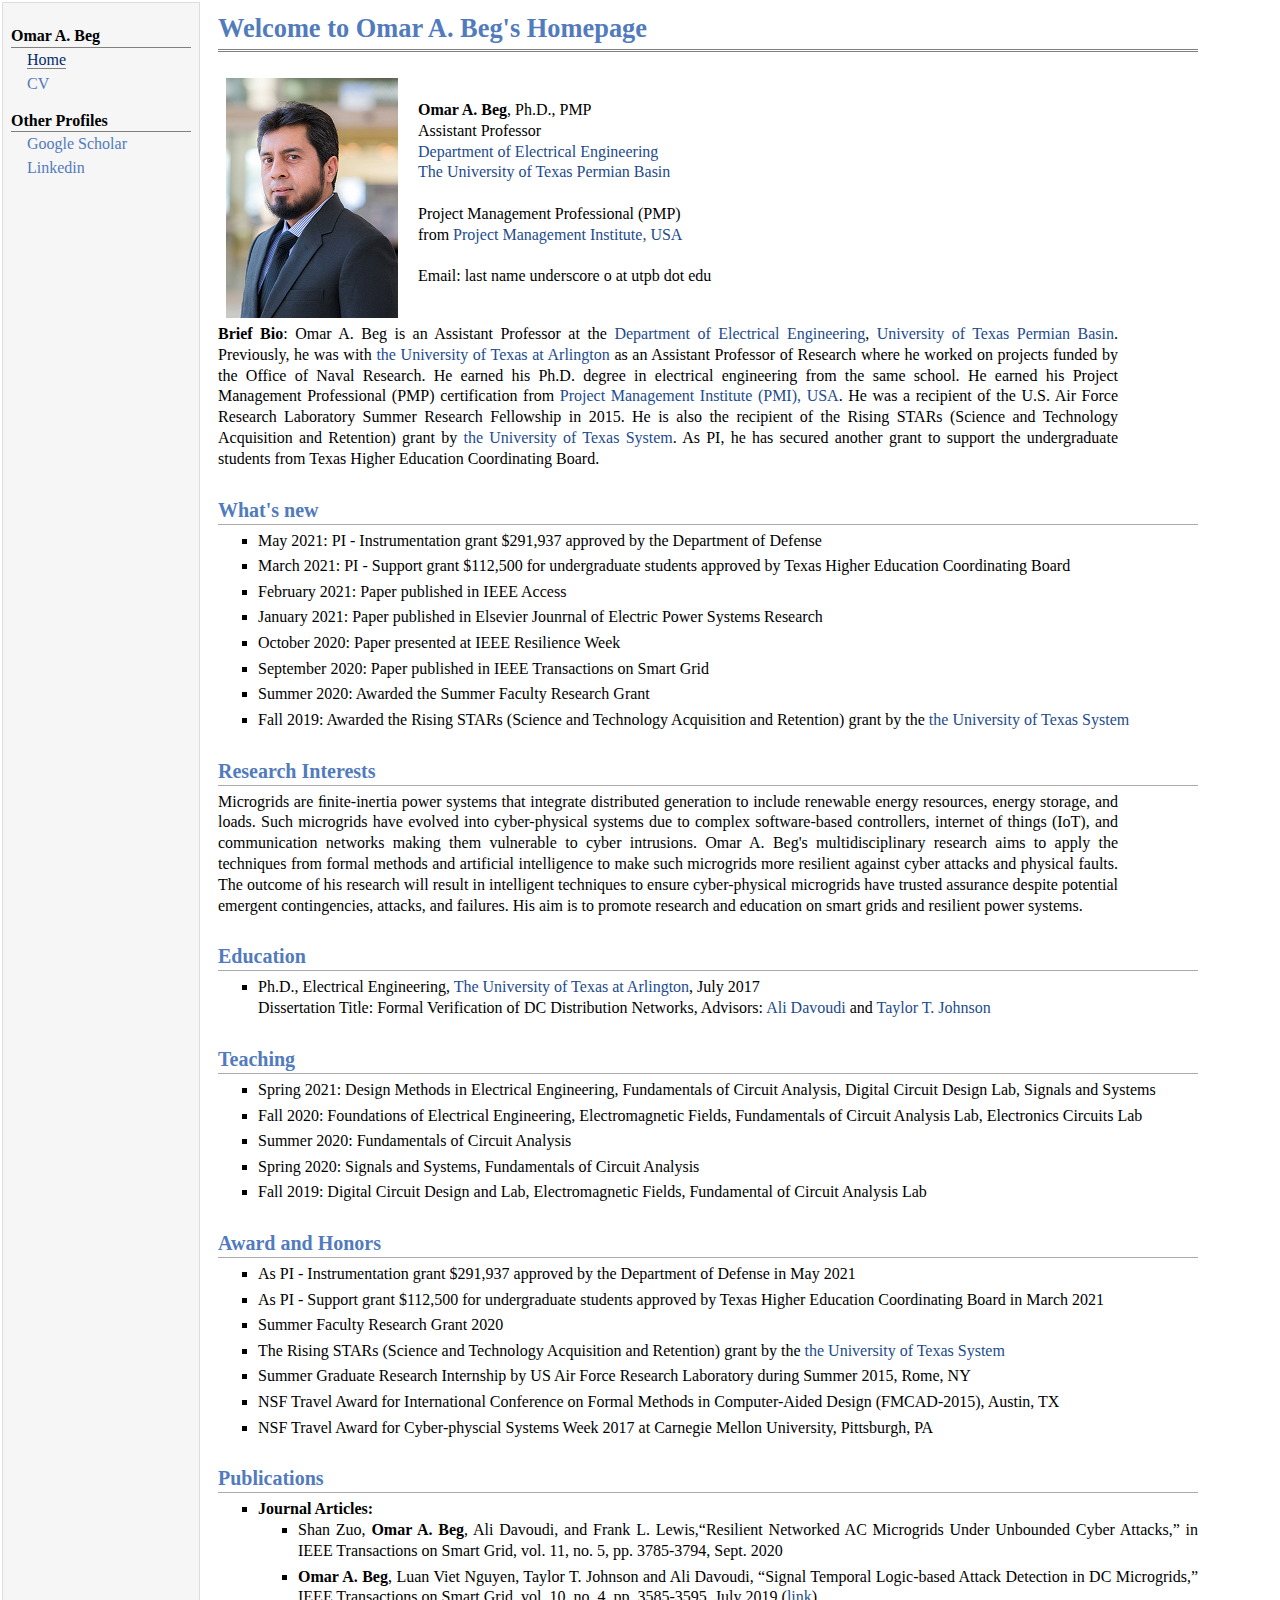
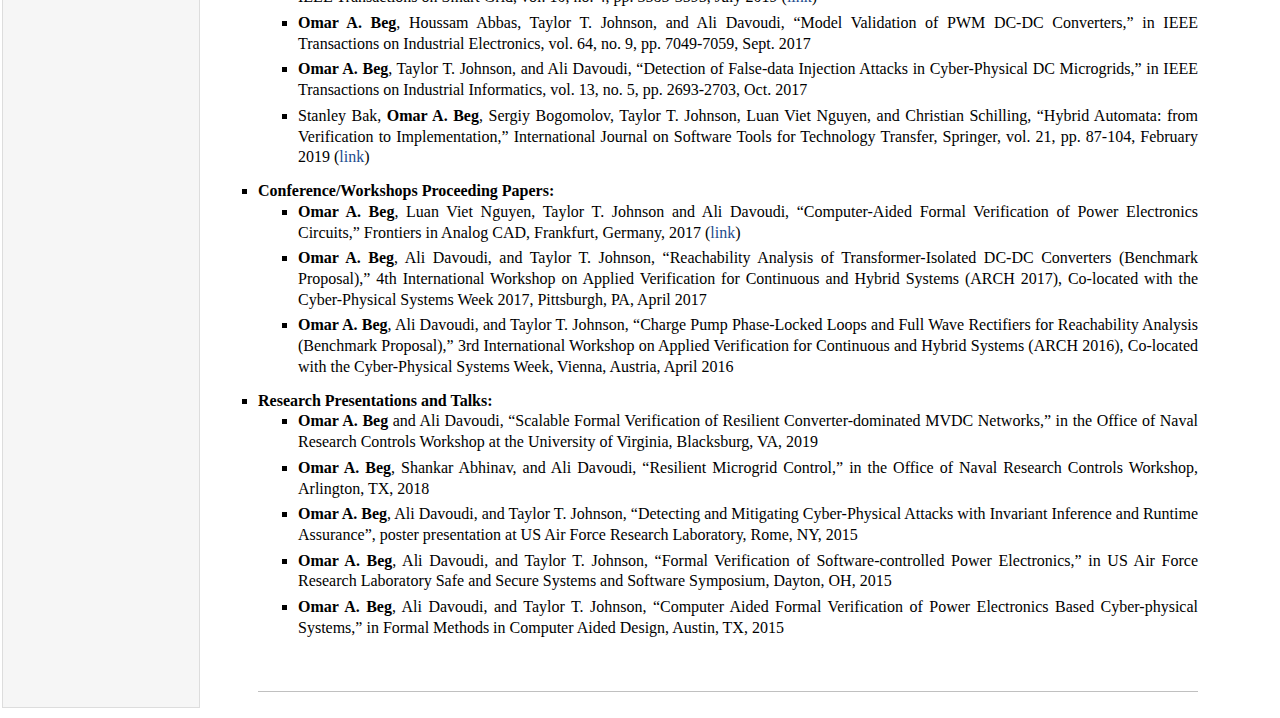
==== commit 3dd496c1: "Update index.html" ====
--- a/index.html
+++ b/index.html
@@ -156,12 +156,15 @@
 </p>
 </li>
 </ul>
-<h2>Award and Honors
-</h2>
-<ul>
+<h2>Award and Honors 
+</h2>
+<ul>
+<li><p>As PI - Instrumentation grant $291,937 approved by the Department of Defense in May 2021
+</p>
+</li><!--close first item-->
 <li><p>As PI - Support grant $112,500 for undergraduate students approved by Texas Higher Education Coordinating Board in March 2021
 </p>
-</li><!--close first item-->
+</li><!--close second item-->
 <li><p>Summer Faculty Research Grant 2020
 </p>
 </li>
